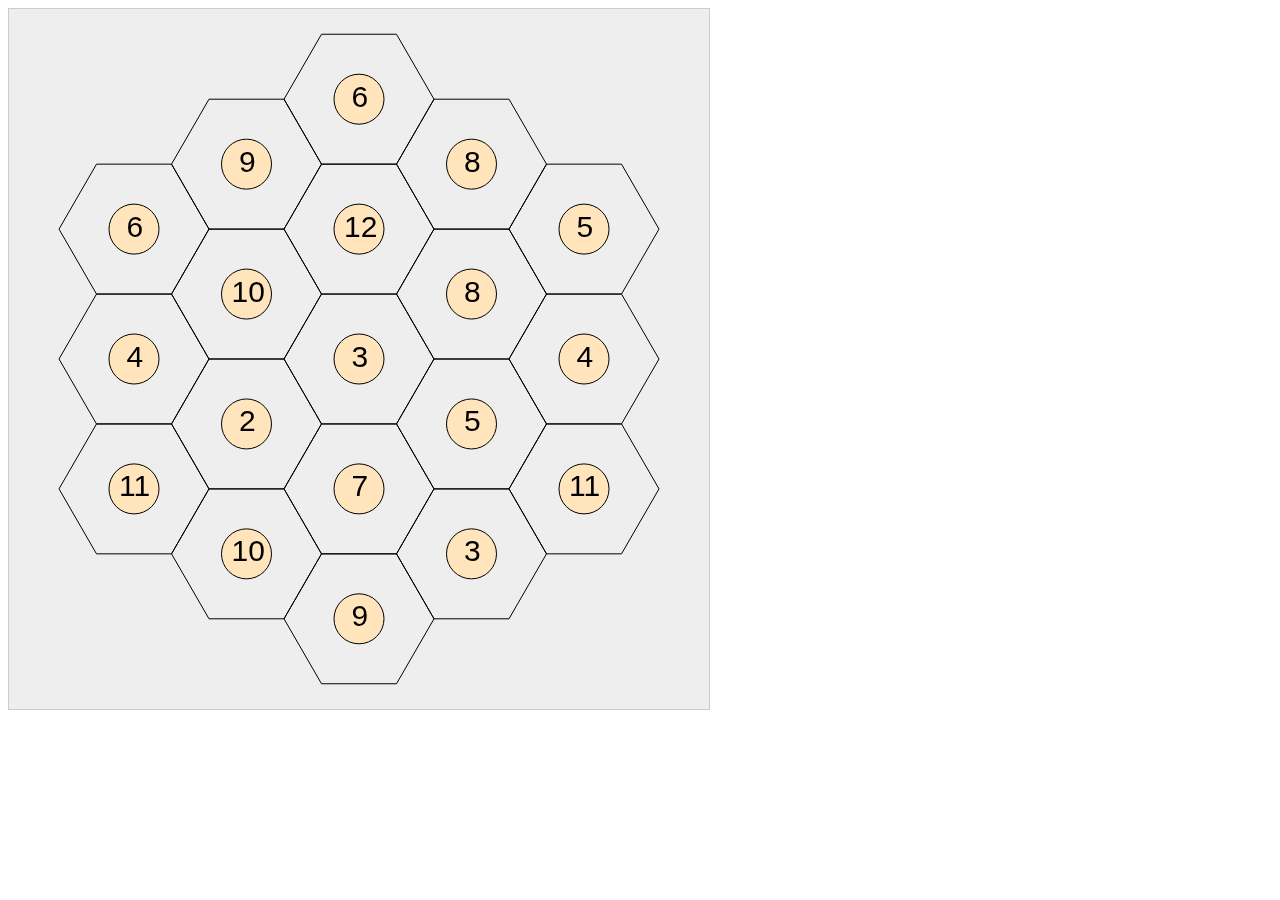
==== docroot/catan/index.html @ 5ac68786 "Update catan" ====
<html>
<body>

<meta http-equiv='cache-control' content='no-cache'>
<meta http-equiv='expires' content='0'>
<meta http-equiv='pragma' content='no-cache'>

<style>
.my_canvas {
    background: #eee; 
    width: 700px; 
    height: 700px; 
    border: 1px #ccc solid;
}
</style>


<canvas id="board" class="my_canvas" width='700px' height='700px'></canvas> 

<div hidden>
    <img src="forest.jpg" id = "forest" alt="NO IMG" height="42" width="42">
    <img src="wheat.jpg" id = "wheat" alt="NO IMG" height="42" width="42">
    <img src="pasture.jpg" id = "pasture" alt="NO IMG" height="42" width="42">
    <img src="ore.jpg" id = "ore" alt="NO IMG" height="42" width="42">
    <img src="brick.jpg" id = "brick" alt="NO IMG" height="42" width="42">
    <img src="desert.jpg" id = "desert" alt="NO IMG" height="42" width="42">
</div>

<script type="text/javascript">


var canvas, context;


// get a reference to the board, and the drawing context
canvas  = document.getElementById('board');
if ( canvas && canvas.getContext ) 
{
    context = canvas.getContext('2d');

} 
else 
{
    // unsupported browser?
    alert("Couldn't get a reference to the HTML 5 canvas."
      + "\nYour browser doesn't appear to support this page.");
}

function clearCanvas( context, canvas ) 
{
    context.clearRect( 0, 0, canvas.width, canvas.height );
}

/* Event stuff */
function addEvent( obj, type, fn ) {

  if ( obj.attachEvent ) {

    obj['e'+type+fn] = fn;

    obj[type+fn] = function(){obj['e'+type+fn]( window.event );}

    obj.attachEvent( 'on'+type, obj[type+fn] );

  } else

    obj.addEventListener( type, fn, false );

}


/* HexType class with solid color background*/
function HexType(resource, roll)
{
    this.resource = resource
    this.roll = roll
    if (this.resource == 'wood')
    {
        this.color = '#663300';
        this.texture = document.getElementById("forest");
    }
    else if (this.resource == 'wheat')
    {
        this.color = '#FFFF00';
        this.texture = document.getElementById("wheat");
    }
    else if (this.resource == 'pasture')
    {
        this.color = '#00FF00';
        this.texture = document.getElementById("pasture");
    }    
    else if (this.resource == 'ore')
    { 
        this.color = '#666666';
        this.texture = document.getElementById("ore");
    }
    else if (this.resource == 'brick')
    { 
        this.color = '#FF0000';
        this.texture = document.getElementById("brick");
    }
    else if (this.resource == 'desert')
    { 
        this.color = '#967117';
        this.texture = document.getElementById("desert");
    }
}


/* Hex class */
function Hex(x, y, r, t)
{
    /* Store inputs */
    this.x = x;
    this.y = y;
    this.r = r;
    this.t = t;
    this.s = false;

    /* Calculate and store vertices */
    a = (Math.sqrt(3)/2)*r;
    b = r/2;
    v = [];
    v.push([x+r, y]);
    v.push([x+b, y-a]);
    v.push([x-b, y-a]);
    v.push([x-r, y]);
    v.push([x-b, y+a]);
    v.push([x+b, y+a]);
    v.push([x+r, y]);
    this.v = v

    /* Get roads */
    this.roads = [];
    for (var i = 0; i < v.length-1; i++)
        this.roads.push([v[i][0], v[i][1], v[i+1][0], v[i+1][1]]);
}


function clippedBackgroundImage( context, img, w, h )
{
    context.save(); // Save the context before clipping
    context.clip(); // Clip to whatever path is on the context

    var imgHeight = w / img.width * img.height;
    if (imgHeight < h){
    context.fillStyle = '#000';
    context.fill();
    }
    context.drawImage(img,-w,-h,2*w,2*imgHeight);

    context.restore(); // Get rid of the clipping region
}


Hex.prototype.draw = function()
{
    context.save(); // Save the context before we muck up its properties
    context.translate(this.x,this.y);

    context.beginPath();
    context.moveTo(this.v[0][0] - this.x, this.v[0][1] - this.y);
    for (var i = 1; i < this.v.length; i++)
    {
        x = this.v[i][0] - this.x;
        y = this.v[i][1] - this.y;
        context.lineTo(x,y);
    }
    context.closePath();

    clippedBackgroundImage( context, this.t.texture, this.r, this.r );
    context.strokeStyle = '#000000';
    context.stroke();  // Now draw our path
    context.restore(); // Put the canvas back how it was before we started

    /* Draw roll circles */
    context.beginPath();
    context.arc(this.x, this.y, this.r/3, 0, 2*Math.PI);
    context.fillStyle = '#FFE4BC';
    context.fill();
    context.strokeStyle = '#000000';
    context.stroke();

    /* Draw roll numbers */
    context.font = "30px Arial";
    if (this.t.roll < 10)
        xoff = r/10;
    else
        xoff = r/5
    context.fillStyle = '#000000';
    context.fillText(this.t.roll.toString(), this.x-xoff, this.y+r/10);
}

Hex.prototype.collision = function(x, y)
{
    dx = this.x - x;
    dy = this.y - y;
    dist = Math.sqrt((dx*dx) + (dy*dy));
    if (dist > (Math.sqrt(3)/2)*this.r)
        return false;
    else
        return true;
}

Hex.prototype.select = function()
{
    this.s = true;
    /* Draw roll circles */
    context.beginPath();
    context.arc(this.x, this.y, (Math.sqrt(3)/2)*this.r, 0, 2*Math.PI);
    context.strokeStyle = '#FFFF00';
    context.stroke();
}

Hex.prototype.deselect = function()
{
    if (this.s == true)
    {
        this.s = false;
        this.draw();
    }
}

function shuffle(array) {
  var currentIndex = array.length, temporaryValue, randomIndex;

  // While there remain elements to shuffle...
  while (0 !== currentIndex) {

    // Pick a remaining element...
    randomIndex = Math.floor(Math.random() * currentIndex);
    currentIndex -= 1;

    // And swap it with the current element.
    temporaryValue = array[currentIndex];
    array[currentIndex] = array[randomIndex];
    array[randomIndex] = temporaryValue;
  }

  return array;
}

function arrays_equal(a, b) 
{
    if (a === b) return true;
    if (a == null || b == null) return false;
    if (a.length != b.length) return false;

    // If you don't care about the order of the elements inside
    // the array, you should sort both arrays here.

    c1 = true;
    for (var i = 0; i < a.length; ++i) 
        if (a[i] !== b[i]) c1 = false;
    c2 = true;
    var c = [b[2],b[3],b[0],b[1]];
    for (var i = 0; i < a.length; ++i) 
        if (a[i] !== c[i]) c2 = false;
    return c1 || c2;
}

Array.prototype.unique = function() 
{
    var a = this.concat();
    for (var i = 0; i < a.length; ++i) 
        for (var j = i+1; j < a.length; ++j) 
            if (arrays_equal(a[i], a[j]))
                a.splice(j--, 1);

    return a;
};

/* Global variable game hexes */
hexes = [];

function setup()
{
    x0 = 350;
    y0 = 350;
    r = 75;

    a = r*0.5;
    b = r*Math.sqrt(3)/2;

    num_hexes = 19;

    resources = ['wood', 'wood', 'wood', 'wood',
                'wheat', 'wheat', 'wheat', 'wheat',
                'pasture', 'pasture', 'pasture', 'pasture',
                'ore', 'ore', 'ore',
                'brick', 'brick', 'brick',
                'desert'];

    rolls = [2, 3, 3, 4, 4, 5, 5, 6, 6, 8, 8, 9, 9, 10, 10, 11, 11, 12];

    origins = [ 
                [0, 0],
                [0, 2*b], [1.5*r, b], [1.5*r, -b],        //First circle
                [0, -2*b], [-1.5*r, -b], [-1.5*r, b],     //First circle
                [0, 4*b], [3*r, 2*b], [3*r, -2*b],        //Second circle p1
                [0, -4*b], [-3*r, -2*b], [-3*r, 2*b],     //Second circle p1
                [3*r, 0], [1.5*r, 3*b], [1.5*r, -3*b],    //Second circle p2
                [-3*r, 0], [-1.5*r, -3*b], [-1.5*r, 3*b]  //Second circle p2
              ]

    /* Shuffle indeces */
    resource_indices = [];
    roll_indices = [];
    for (var i = 0; i < num_hexes; i++)
    {
        resource_indices.push(i);
        if (i == num_hexes-1) break; 
        roll_indices.push(i);
    }
    shuffle(resource_indices);
    shuffle(roll_indices);

    roll_idx = 0;
    for (var i = 0; i < num_hexes; i++)
    {
        /* Get random indices */
        idx1 = resource_indices[i];
        idx2 = roll_indices[roll_idx];

        /* Create all needed hexes */
        if (resources[idx1] == 'desert')
            hexes.push(new Hex(x0+origins[i][0], y0+origins[i][1], r, 
                new HexType('desert', 7)));
        else    
        {
            hexes.push(new Hex(x0+origins[i][0], y0+origins[i][1], r, 
                new HexType(resources[idx1], rolls[idx2])));
            roll_idx += 1;
        }
    } 

    /* Get all vertices (for settlements/cities) */
    roads = [];
    for (var i = 0; i < hexes.length; i++)
        roads = roads.concat(hexes[i].roads); 
    console.log(roads.length);
    roads = roads.unique();
    console.log(roads.length);

    /* Get all vertices (for settlements/cities) */
    vertices = [];
    for (var i = 0; i < hexes.length; i++)
    {
    
    }

    /* Get all midpoints (for roads) */
    midpoints = [];
    for (var i = 0; i < hexes.length; i++)
    {

    }

    /* Draw all hexes */
    for (var i = 0; i < hexes.length; i++)
        hexes[i].draw();
}

addEvent(canvas, 'mousemove', function(e) 
{
    var posx = 0;
    var posy = 0;
    if (!e) var e = window.event;
    if (e.pageX || e.pageY)     {
        posx = e.pageX;
        posy = e.pageY;
    }
    else if (e.clientX || e.clientY)    {
        posx = e.clientX + document.body.scrollLeft
            + document.documentElement.scrollLeft;
        posy = e.clientY + document.body.scrollTop
            + document.documentElement.scrollTop;
    }
    console.log([posx, posy]);

    /* Check posx and posy against hexes using concentric circles */
    for (var i = 0; i < hexes.length; i++)
    {
        if (hexes[i].collision(posx, posy))
            hexes[i].select();
        else
            hexes[i].deselect();
    }
    console.log("mouse on canvas!");

});

setup();

</script> 

</body>
</html>
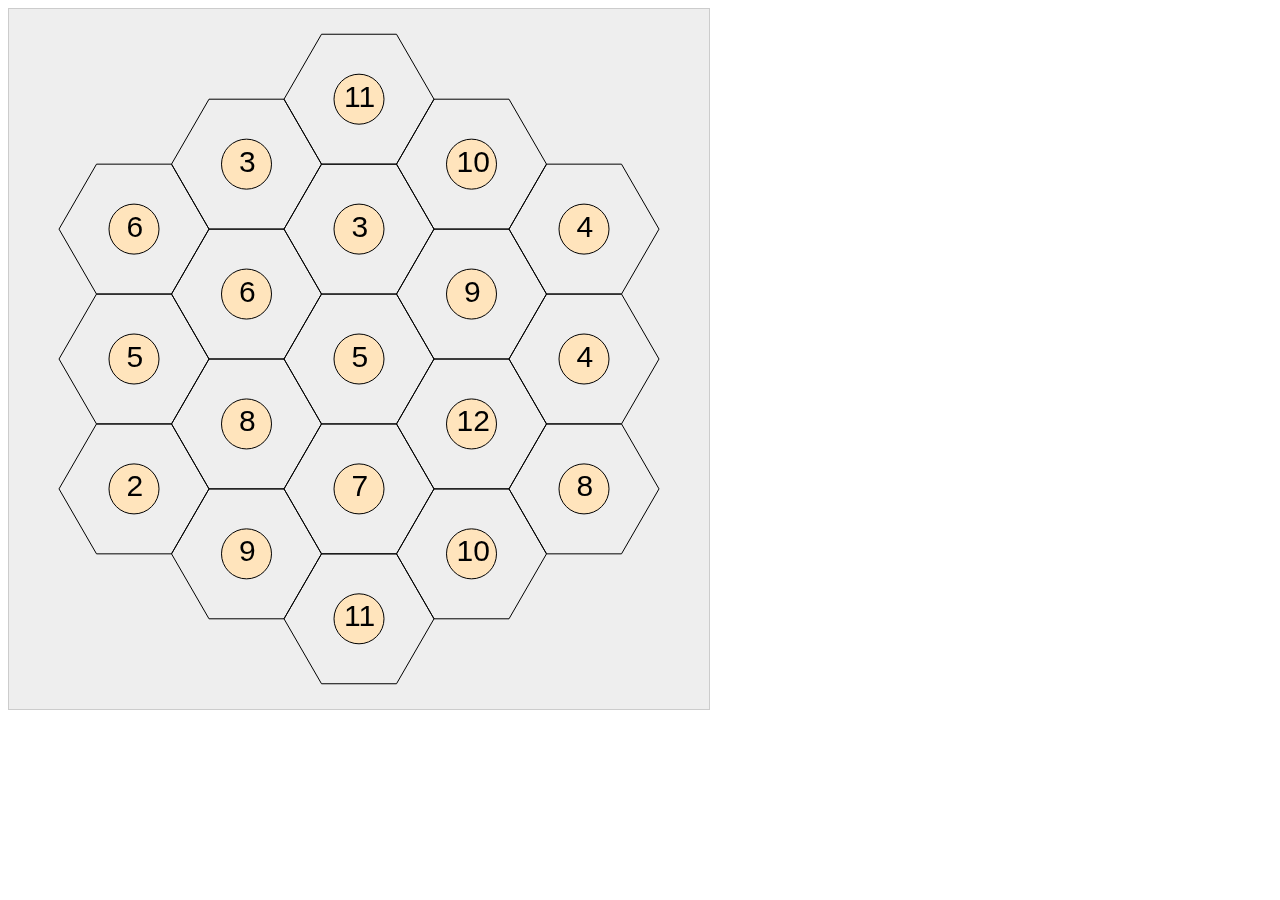
==== commit 49be6ab3: "Update catan" ====
--- a/docroot/catan/index.html
+++ b/docroot/catan/index.html
@@ -155,6 +155,7 @@
 
 Hex.prototype.draw = function()
 {
+    /* Draw textures on hexes */
     context.save(); // Save the context before we muck up its properties
     context.translate(this.x,this.y);
 
@@ -221,6 +222,42 @@
     }
 }
 
+function Road(v)
+{
+    this.v1 = [v[0], v[1]];
+    this.v2 = [v[2], v[3]];
+    this.built = false;
+    this.owner = "none";
+    this.a = [];
+}
+
+function feq(a, b) 
+{
+    if (Math.abs(a-b) < 1e-5)
+        return true;
+    else
+        return false;
+}
+
+Road.prototype.adjacent = function(road)
+{
+    if (
+        (feq(this.v1[0], road.v1[0]) && feq(this.v1[1], road.v1[1])) ||
+        (feq(this.v1[0], road.v2[0]) && feq(this.v1[1], road.v2[1])) ||
+        (feq(this.v2[0], road.v1[0]) && feq(this.v2[1], road.v1[1])) ||
+        (feq(this.v2[0], road.v2[0]) && feq(this.v2[1], road.v2[1]))
+    )
+        return true;
+    else
+        return false;
+}
+
+Road.prototype.add_adjacent = function(idx)
+{
+    this.a.push(idx);
+}
+
+
 function shuffle(array) {
   var currentIndex = array.length, temporaryValue, randomIndex;
 
@@ -251,11 +288,11 @@
 
     c1 = true;
     for (var i = 0; i < a.length; ++i) 
-        if (a[i] !== b[i]) c1 = false;
+        if (!feq(a[i], b[i])) c1 = false;
     c2 = true;
     var c = [b[2],b[3],b[0],b[1]];
     for (var i = 0; i < a.length; ++i) 
-        if (a[i] !== c[i]) c2 = false;
+        if (!feq(a[i], c[i])) c2 = false;
     return c1 || c2;
 }
 
@@ -334,13 +371,24 @@
         }
     } 
 
-    /* Get all vertices (for settlements/cities) */
-    roads = [];
+    /* Get all road vertices */
+    road_verts = [];
     for (var i = 0; i < hexes.length; i++)
-        roads = roads.concat(hexes[i].roads); 
-    console.log(roads.length);
-    roads = roads.unique();
-    console.log(roads.length);
+        road_verts = road_verts.concat(hexes[i].roads); 
+    //console.log(road_verts.length);
+    road_verts = road_verts.unique();
+    //console.log(road_verts.length);
+
+    /* Create road objects */
+    roads = []
+    for (var i = 0; i < road_verts.length; i++)
+        roads.push(new Road(road_verts[i]));
+
+    /* Determine road adjacency */
+    for (var i = 0; i < roads.length; i++)
+        for (var j = 0; j < roads.length; j++)
+            if (roads[i].adjacent(roads[j]) && i !== j)
+                roads[i].add_adjacent(j);
 
     /* Get all vertices (for settlements/cities) */
     vertices = [];
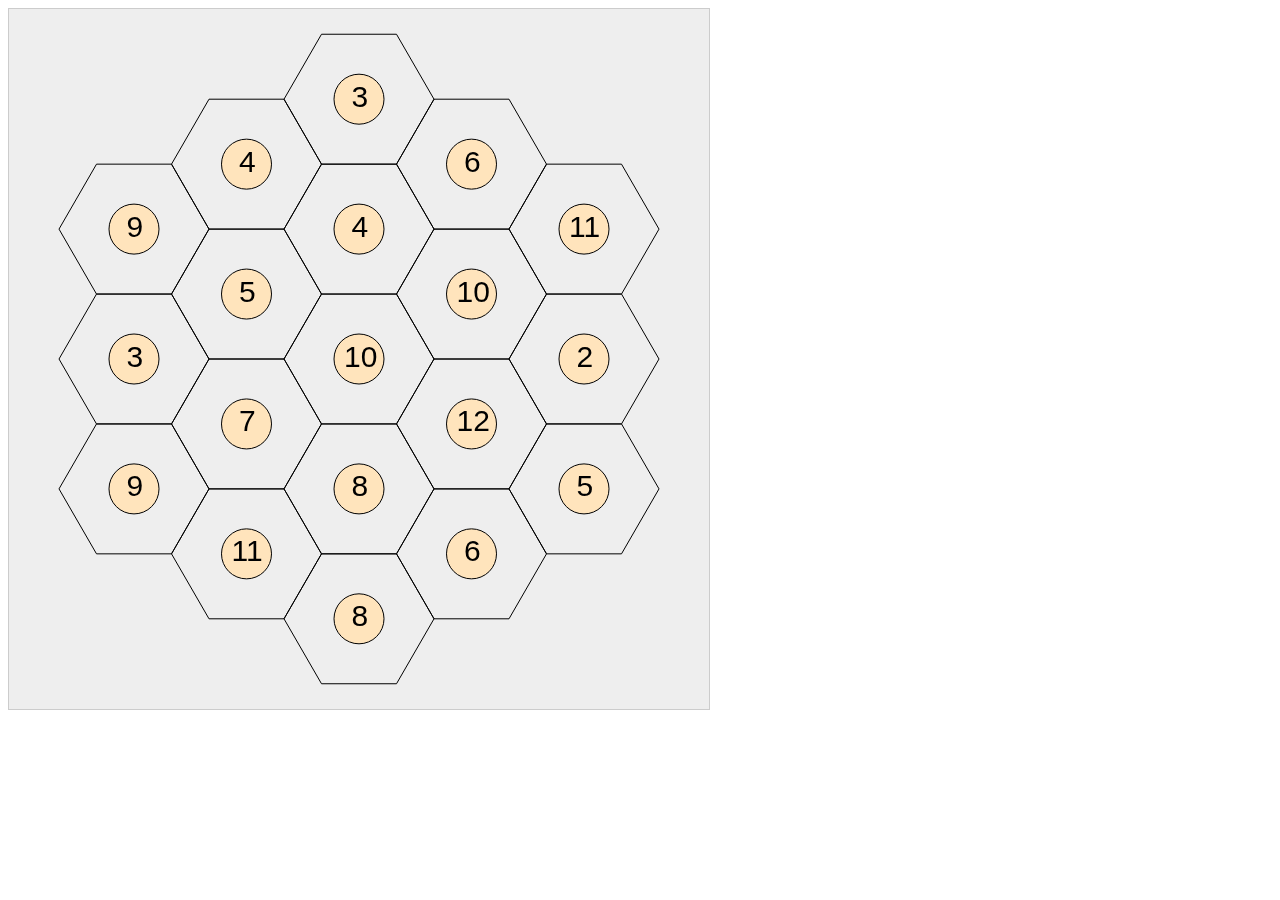
==== commit f54336a4: "Add towns to catan" ====
--- a/docroot/catan/index.html
+++ b/docroot/catan/index.html
@@ -28,6 +28,13 @@
 
 <script type="text/javascript">
 
+function feq(a, b) 
+{
+    if (Math.abs(a-b) < 1e-5)
+        return true;
+    else
+        return false;
+}
 
 var canvas, context;
 
@@ -134,6 +141,11 @@
     this.roads = [];
     for (var i = 0; i < v.length-1; i++)
         this.roads.push([v[i][0], v[i][1], v[i+1][0], v[i+1][1]]);
+
+    /* Get vertices */
+    this.verts = [];
+    for (var i = 0; i < v.length-1; i++)
+        this.verts.push(v[i])
 }
 
 
@@ -229,14 +241,6 @@
     this.built = false;
     this.owner = "none";
     this.a = [];
-}
-
-function feq(a, b) 
-{
-    if (Math.abs(a-b) < 1e-5)
-        return true;
-    else
-        return false;
 }
 
 Road.prototype.adjacent = function(road)
@@ -257,6 +261,29 @@
     this.a.push(idx);
 }
 
+function Town(v)
+{
+    this.v = v;
+    this.built = false;
+    this.owner = "none";
+    this.adj_roads = [];
+}
+
+Town.prototype.adj_road = function(road)
+{
+    if (
+        (feq(this.v[0], road.v1[0]) && feq(this.v[1], road.v1[1])) ||
+        (feq(this.v[0], road.v2[0]) && feq(this.v[1], road.v2[1]))
+    )
+        return true;
+    else
+        return false;
+}
+
+Town.prototype.add_adj_road = function(idx)
+{
+    this.adj_roads.push(idx);
+}
 
 function shuffle(array) {
   var currentIndex = array.length, temporaryValue, randomIndex;
@@ -277,7 +304,7 @@
   return array;
 }
 
-function arrays_equal(a, b) 
+function roads_equal(a, b) 
 {
     if (a === b) return true;
     if (a == null || b == null) return false;
@@ -296,12 +323,37 @@
     return c1 || c2;
 }
 
-Array.prototype.unique = function() 
+Array.prototype.unique_roads = function() 
 {
     var a = this.concat();
     for (var i = 0; i < a.length; ++i) 
         for (var j = i+1; j < a.length; ++j) 
-            if (arrays_equal(a[i], a[j]))
+            if (roads_equal(a[i], a[j]))
+                a.splice(j--, 1);
+
+    return a;
+};
+
+function verts_equal(a, b) 
+{
+    if (a === b) return true;
+    if (a == null || b == null) return false;
+    if (a.length != b.length) return false;
+
+    // If you don't care about the order of the elements inside
+    // the array, you should sort both arrays here.
+
+    for (var i = 0; i < a.length; ++i) 
+        if (!feq(a[i], b[i])) return false;
+    return true;
+}
+
+Array.prototype.unique_verts = function() 
+{
+    var a = this.concat();
+    for (var i = 0; i < a.length; ++i) 
+        for (var j = i+1; j < a.length; ++j) 
+            if (verts_equal(a[i], a[j]))
                 a.splice(j--, 1);
 
     return a;
@@ -376,7 +428,7 @@
     for (var i = 0; i < hexes.length; i++)
         road_verts = road_verts.concat(hexes[i].roads); 
     //console.log(road_verts.length);
-    road_verts = road_verts.unique();
+    road_verts = road_verts.unique_roads();
     //console.log(road_verts.length);
 
     /* Create road objects */
@@ -391,18 +443,34 @@
                 roads[i].add_adjacent(j);
 
     /* Get all vertices (for settlements/cities) */
-    vertices = [];
+    town_verts = [];
     for (var i = 0; i < hexes.length; i++)
-    {
-    
-    }
-
-    /* Get all midpoints (for roads) */
-    midpoints = [];
-    for (var i = 0; i < hexes.length; i++)
-    {
-
-    }
+        town_verts = town_verts.concat(hexes[i].verts);  
+    console.log(town_verts.length);
+    town_verts = town_verts.unique_verts();
+    console.log(town_verts.length);
+
+    /* Create town objects */
+    towns = []
+    for (var i = 0; i < town_verts.length; i++)
+        towns.push(new Town(town_verts[i]));
+
+    /* Determine town->road adjacency */
+    for (var i = 0; i < towns.length; i++)
+        for (var j = 0; j < roads.length; j++)
+            if (towns[i].adj_road(roads[j]) && i !== j)
+                towns[i].add_adj_road(j);
+
+    /*
+    t = [0,0,0,0,0,0,0,0];
+    for (var i = 0; i < towns.length; i++)
+    {
+        idx = towns[i].adj_roads.length;
+        t[idx] += 1;
+    }
+    console.log(t);
+    */    
+
 
     /* Draw all hexes */
     for (var i = 0; i < hexes.length; i++)
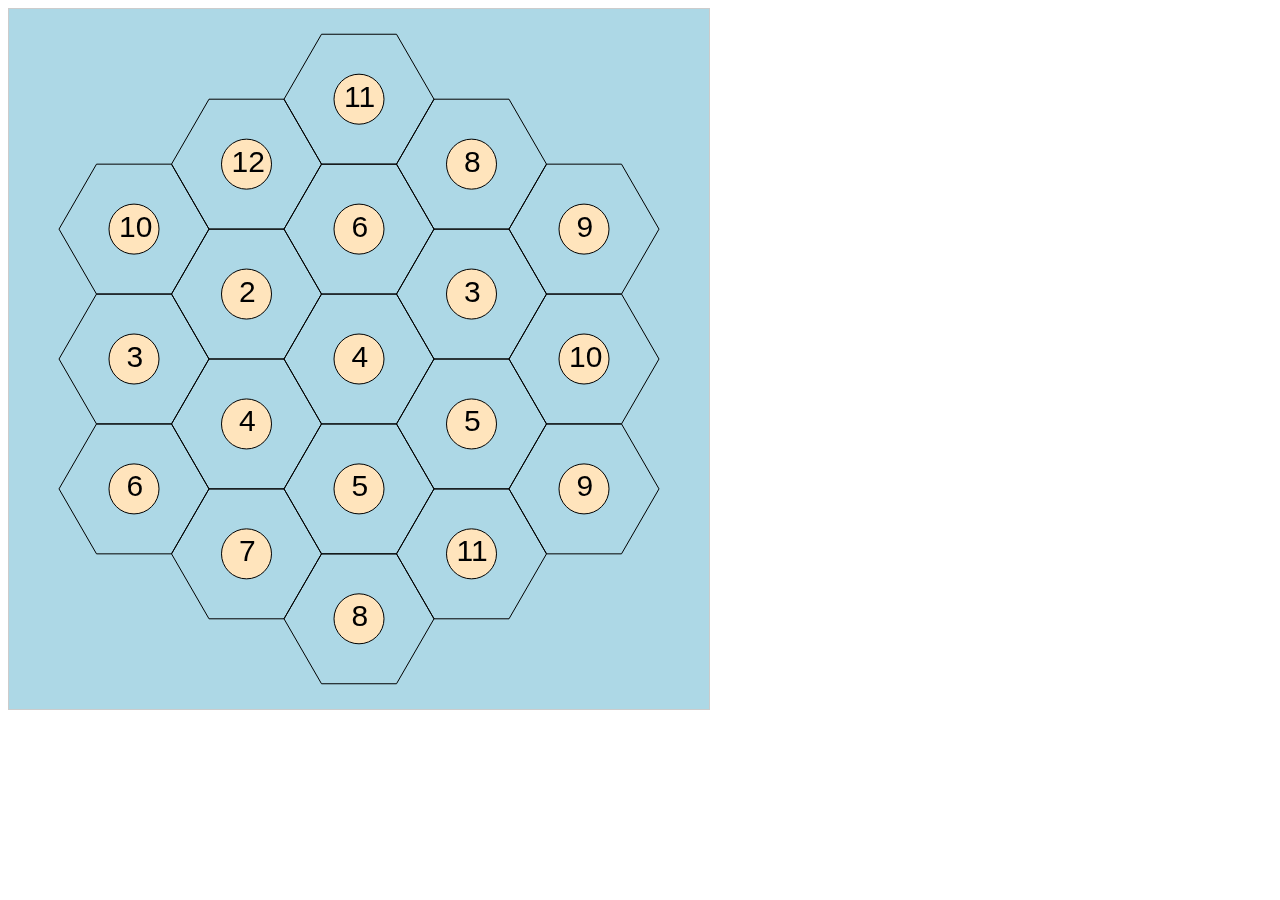
==== commit b8223619: "Debug town->road adjacency" ====
--- a/docroot/catan/index.html
+++ b/docroot/catan/index.html
@@ -123,6 +123,7 @@
     this.r = r;
     this.t = t;
     this.s = false;
+    this.robber = false;
 
     /* Calculate and store vertices */
     a = (Math.sqrt(3)/2)*r;
@@ -197,9 +198,29 @@
     /* Draw roll numbers */
     context.font = "30px Arial";
     if (this.t.roll < 10)
-        xoff = r/10;
+        xoff = this.r/10;
     else
-        xoff = r/5
+        xoff = this.r/5
+    context.fillStyle = '#000000';
+    context.fillText(this.t.roll.toString(), this.x-xoff, this.y+r/10);
+}
+
+Hex.prototype.draw_roll = function()
+{
+    /* Draw roll circles */
+    context.beginPath();
+    context.arc(this.x, this.y, this.r/3, 0, 2*Math.PI);
+    context.fillStyle = '#FFE4BC';
+    context.fill();
+    context.strokeStyle = '#000000';
+    context.stroke();
+
+    /* Draw roll numbers */
+    context.font = "30px Arial";
+    if (this.t.roll < 10)
+        xoff = this.r/10;
+    else
+        xoff = this.r/5
     context.fillStyle = '#000000';
     context.fillText(this.t.roll.toString(), this.x-xoff, this.y+r/10);
 }
@@ -217,7 +238,7 @@
 
 Hex.prototype.select = function()
 {
-    this.s = true;
+    //this.s = true;
     /* Draw roll circles */
     context.beginPath();
     context.arc(this.x, this.y, (Math.sqrt(3)/2)*this.r, 0, 2*Math.PI);
@@ -227,17 +248,42 @@
 
 Hex.prototype.deselect = function()
 {
+    /*
     if (this.s == true)
     {
         this.s = false;
         this.draw();
     }
-}
-
-function Road(v)
+    */
+    state_image = new Image();
+    state_image.src = default_state;
+    state_image.onload = function() { context.drawImage(state_image, 0, 0); }
+}
+
+Hex.prototype.click = function()
+{
+    /* Draw the robber */
+    context.beginPath();
+    context.arc(this.x, this.y, this.r/3, 0, 2*Math.PI);
+    context.fillStyle = '#000000';
+    context.fill();
+
+    /* Redraw roll over old robber */
+    hexes[robber_hex].draw_roll();
+    hexes[robber_hex].robber = false;
+    this.robber = true;
+
+    /* Save the default canvas appearance */
+    default_state = canvas.toDataURL();
+}
+
+function Road(v, r)
 {
     this.v1 = [v[0], v[1]];
     this.v2 = [v[2], v[3]];
+    this.x = (v[0]+v[2])/2;
+    this.y = (v[1]+v[3])/2;
+    this.r = r;
     this.built = false;
     this.owner = "none";
     this.a = [];
@@ -261,9 +307,41 @@
     this.a.push(idx);
 }
 
-function Town(v)
+Road.prototype.collision = function(x, y)
+{
+    dx = this.x - x;
+    dy = this.y - y;
+    dist = Math.sqrt((dx*dx) + (dy*dy));
+    if (dist > this.r/3)
+        return false;
+    else
+        return true;
+}
+
+Road.prototype.select = function()
+{
+    context.beginPath();
+    context.arc(this.x, this.y, this.r/3, 0, 2*Math.PI);
+    context.strokeStyle = '#FF0000';
+    context.stroke();
+}
+
+Road.prototype.deselect = function()
+{
+
+}
+
+Road.prototype.click = function()
+{
+
+}
+
+function Town(v, r)
 {
     this.v = v;
+    this.x = v[0];
+    this.y = v[1];
+    this.r = r;
     this.built = false;
     this.owner = "none";
     this.adj_roads = [];
@@ -283,6 +361,58 @@
 Town.prototype.add_adj_road = function(idx)
 {
     this.adj_roads.push(idx);
+}
+
+Town.prototype.collision = function(x, y)
+{
+    dx = this.x - x;
+    dy = this.y - y;
+    dist = Math.sqrt((dx*dx) + (dy*dy));
+    if (dist > this.r/4)
+        return false;
+    else
+        return true;
+}
+
+Town.prototype.select = function()
+{
+    context.beginPath();
+    context.arc(this.x, this.y, this.r/4, 0, 2*Math.PI);
+    context.strokeStyle = '#0000FF';
+    context.stroke();
+}
+
+Town.prototype.click = function()
+{
+    console.log("Town clicked!");
+    console.log(this.adj_roads.length);
+    if (this.adj_roads.length == 2)
+    {
+    }
+    else if (this.adj_roads.length == 3)
+    {
+        /* Get vertices adjacent to town */
+        verts = [];
+        for (var i = 0; i < this.adj_roads.length; i++)
+            verts.push([roads[this.adj_roads[i]].x, roads[this.adj_roads[i]].y]);
+
+        console.log(verts);
+
+        /* Draw triangle for town */
+        context.beginPath();
+        context.moveTo(verts[0][0], verts[0][1]);
+        for (var i = 1; i < verts.length; i++)
+        {
+            context.lineTo(verts[i][0], verts[i][1]);
+        }
+        context.lineTo(verts[0][0], verts[0][1]);
+        context.closePath();
+        context.fillStyle = '#0000FF';
+        context.fill();  // Now draw our path
+    }
+
+    /* Save the default canvas appearance */
+    default_state = canvas.toDataURL();
 }
 
 function shuffle(array) {
@@ -359,8 +489,10 @@
     return a;
 };
 
-/* Global variable game hexes */
-hexes = [];
+/* Global variables */
+hexes = [], roads = [], towns = [];
+default_state = 0;
+robber_hex = 0;
 
 function setup()
 {
@@ -427,14 +559,11 @@
     road_verts = [];
     for (var i = 0; i < hexes.length; i++)
         road_verts = road_verts.concat(hexes[i].roads); 
-    //console.log(road_verts.length);
     road_verts = road_verts.unique_roads();
-    //console.log(road_verts.length);
 
     /* Create road objects */
-    roads = []
     for (var i = 0; i < road_verts.length; i++)
-        roads.push(new Road(road_verts[i]));
+        roads.push(new Road(road_verts[i], r));
 
     /* Determine road adjacency */
     for (var i = 0; i < roads.length; i++)
@@ -446,14 +575,11 @@
     town_verts = [];
     for (var i = 0; i < hexes.length; i++)
         town_verts = town_verts.concat(hexes[i].verts);  
-    console.log(town_verts.length);
     town_verts = town_verts.unique_verts();
-    console.log(town_verts.length);
 
     /* Create town objects */
-    towns = []
     for (var i = 0; i < town_verts.length; i++)
-        towns.push(new Town(town_verts[i]));
+        towns.push(new Town(town_verts[i], r));
 
     /* Determine town->road adjacency */
     for (var i = 0; i < towns.length; i++)
@@ -461,7 +587,6 @@
             if (towns[i].adj_road(roads[j]) && i !== j)
                 towns[i].add_adj_road(j);
 
-    /*
     t = [0,0,0,0,0,0,0,0];
     for (var i = 0; i < towns.length; i++)
     {
@@ -469,12 +594,18 @@
         t[idx] += 1;
     }
     console.log(t);
-    */    
-
+
+    /* Draw water for background */
+    context.fillStyle = '#ADD8E6';
+    context.rect(0, 0, 700, 700);
+    context.fill();
 
     /* Draw all hexes */
     for (var i = 0; i < hexes.length; i++)
         hexes[i].draw();
+
+    /* Save the default canvas appearance */
+    default_state = canvas.toDataURL();
 }
 
 addEvent(canvas, 'mousemove', function(e) 
@@ -492,18 +623,80 @@
         posy = e.clientY + document.body.scrollTop
             + document.documentElement.scrollTop;
     }
-    console.log([posx, posy]);
 
     /* Check posx and posy against hexes using concentric circles */
+    state_image = new Image();
+    state_image.src = default_state;
+    context.drawImage(state_image, 0, 0);
     for (var i = 0; i < hexes.length; i++)
     {
         if (hexes[i].collision(posx, posy))
             hexes[i].select();
-        else
-            hexes[i].deselect();
-    }
-    console.log("mouse on canvas!");
-
+        //else
+        //    hexes[i].deselect();
+    }
+
+    /* Check posx and posy against roads using concentric circles */
+    for (var i = 0; i < roads.length; i++)
+    {
+        if (roads[i].collision(posx, posy))
+            roads[i].select();
+        //else
+        //    roads[i].deselect();
+    }
+
+    /* Check posx and posy against towns using concentric circles */
+    for (var i = 0; i < towns.length; i++)
+    {
+        if (towns[i].collision(posx, posy))
+            towns[i].select();
+        //else
+        //    towns[i].deselect();
+    }
+});
+
+addEvent(canvas, 'click', function(e) 
+{
+    var posx = 0;
+    var posy = 0;
+    if (!e) var e = window.event;
+    if (e.pageX || e.pageY)     {
+        posx = e.pageX;
+        posy = e.pageY;
+    }
+    else if (e.clientX || e.clientY)    {
+        posx = e.clientX + document.body.scrollLeft
+            + document.documentElement.scrollLeft;
+        posy = e.clientY + document.body.scrollTop
+            + document.documentElement.scrollTop;
+    }
+
+    /* Check posx and posy against hexes using concentric circles */
+    state_image = new Image();
+    state_image.src = default_state;
+    context.drawImage(state_image, 0, 0);
+    for (var i = 0; i < hexes.length; i++)
+    {
+        if (hexes[i].collision(posx, posy) && robber_hex !== i)
+        {
+            hexes[i].click();
+            robber_hex = i;
+        }
+    }
+
+    /* Check posx and posy against roads using concentric circles */
+    for (var i = 0; i < roads.length; i++)
+    {
+        if (roads[i].collision(posx, posy))
+            roads[i].click();
+    }
+
+    /* Check posx and posy against towns using concentric circles */
+    for (var i = 0; i < towns.length; i++)
+    {
+        if (towns[i].collision(posx, posy))
+            towns[i].click();
+    }
 });
 
 setup();
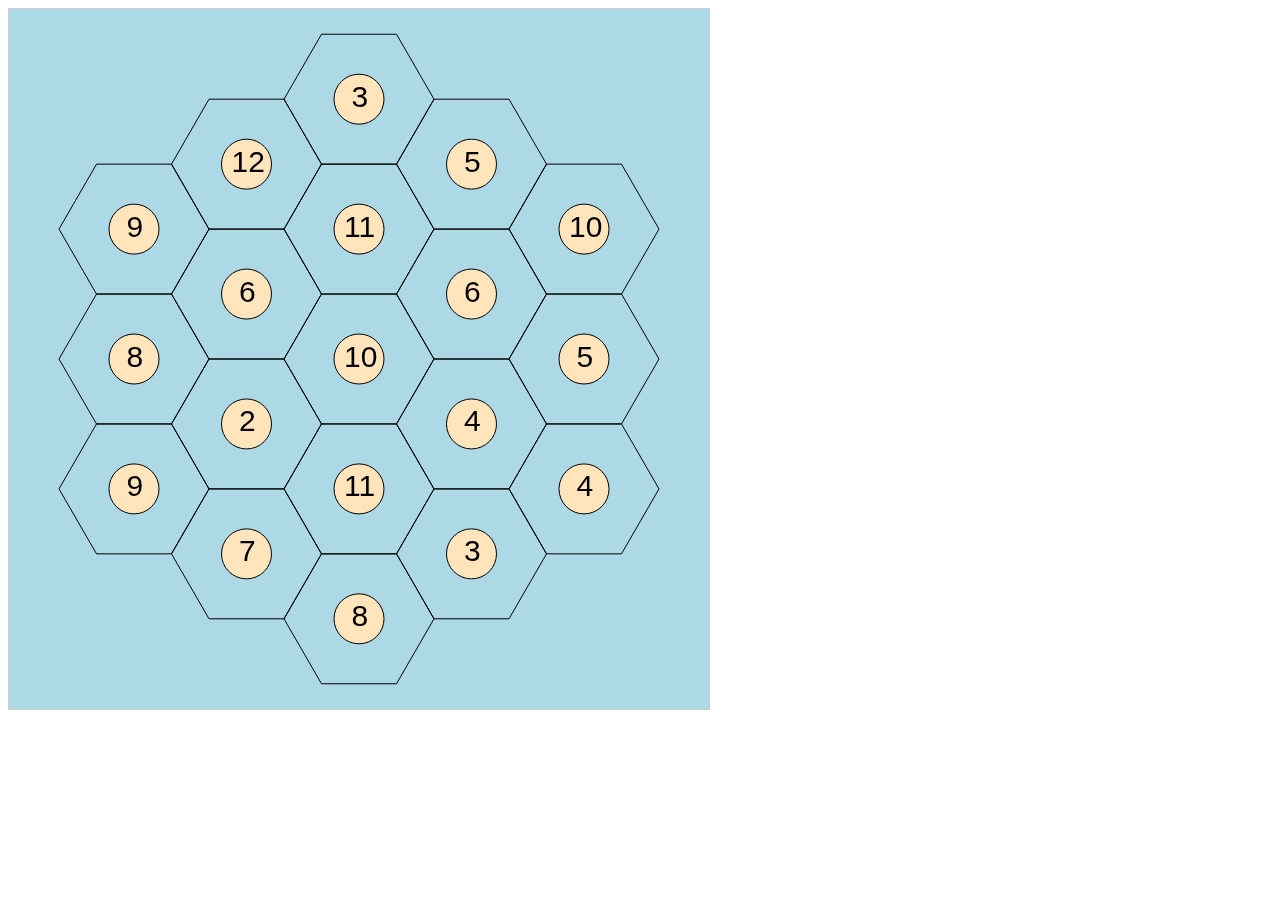
==== commit 9e75c415: "Finish basic structure for board mechanics" ====
--- a/docroot/catan/index.html
+++ b/docroot/catan/index.html
@@ -333,7 +333,29 @@
 
 Road.prototype.click = function()
 {
-
+    /* Draw road */
+    context.beginPath();
+    context.moveTo(this.v1[0], this.v1[1]);
+    context.lineTo(this.v2[0], this.v2[1]);
+    context.closePath();
+    context.strokeStyle = '#000000';
+    context.lineWidth = 5;
+    context.stroke();  // Now draw our path
+
+    /* Draw road */
+    context.beginPath();
+    context.moveTo(this.v1[0], this.v1[1]);
+    context.lineTo(this.v2[0], this.v2[1]);
+    context.closePath();
+    context.strokeStyle = '#0000FF';
+    context.lineWidth = 4;
+    context.stroke();  // Now draw our path
+    context.lineWidth = 1;
+
+    /* Redraw towns/cities that touch road */
+
+    /* Save the default canvas appearance */
+    default_state = canvas.toDataURL();
 }
 
 function Town(v, r)
@@ -384,32 +406,40 @@
 
 Town.prototype.click = function()
 {
-    console.log("Town clicked!");
-    console.log(this.adj_roads.length);
+    /* Get vertices adjacent to town */
+    verts = [];
+    for (var i = 0; i < this.adj_roads.length; i++)
+    {
+        x = (roads[this.adj_roads[i]].x + this.x)/2;
+        y = (roads[this.adj_roads[i]].y + this.y)/2;
+        verts.push([x, y]);
+    }
+    
+    /* Draw settlement shape based on num available verts */
     if (this.adj_roads.length == 2)
-    {
-    }
-    else if (this.adj_roads.length == 3)
-    {
-        /* Get vertices adjacent to town */
-        verts = [];
-        for (var i = 0; i < this.adj_roads.length; i++)
-            verts.push([roads[this.adj_roads[i]].x, roads[this.adj_roads[i]].y]);
-
-        console.log(verts);
-
-        /* Draw triangle for town */
-        context.beginPath();
-        context.moveTo(verts[0][0], verts[0][1]);
-        for (var i = 1; i < verts.length; i++)
-        {
-            context.lineTo(verts[i][0], verts[i][1]);
-        }
-        context.lineTo(verts[0][0], verts[0][1]);
-        context.closePath();
-        context.fillStyle = '#0000FF';
-        context.fill();  // Now draw our path
-    }
+        verts.push([this.x, this.y])
+
+    /* Draw triangle for town */
+    context.beginPath();
+    context.moveTo(verts[0][0], verts[0][1]);
+    for (var i = 1; i < verts.length; i++)
+    {
+        context.lineTo(verts[i][0], verts[i][1]);
+    }
+    context.closePath();
+    context.fillStyle = '#0000FF';
+    context.fill();  // Now draw our path
+
+    /* Draw outline for town */
+    context.beginPath();
+    context.moveTo(verts[0][0], verts[0][1]);
+    for (var i = 1; i < verts.length; i++)
+    {
+        context.lineTo(verts[i][0], verts[i][1]);
+    }
+    context.closePath();
+    context.strokeStyle = '#000000';
+    context.stroke();  // Now draw our path
 
     /* Save the default canvas appearance */
     default_state = canvas.toDataURL();
@@ -584,7 +614,7 @@
     /* Determine town->road adjacency */
     for (var i = 0; i < towns.length; i++)
         for (var j = 0; j < roads.length; j++)
-            if (towns[i].adj_road(roads[j]) && i !== j)
+            if (towns[i].adj_road(roads[j]))
                 towns[i].add_adj_road(j);
 
     t = [0,0,0,0,0,0,0,0];
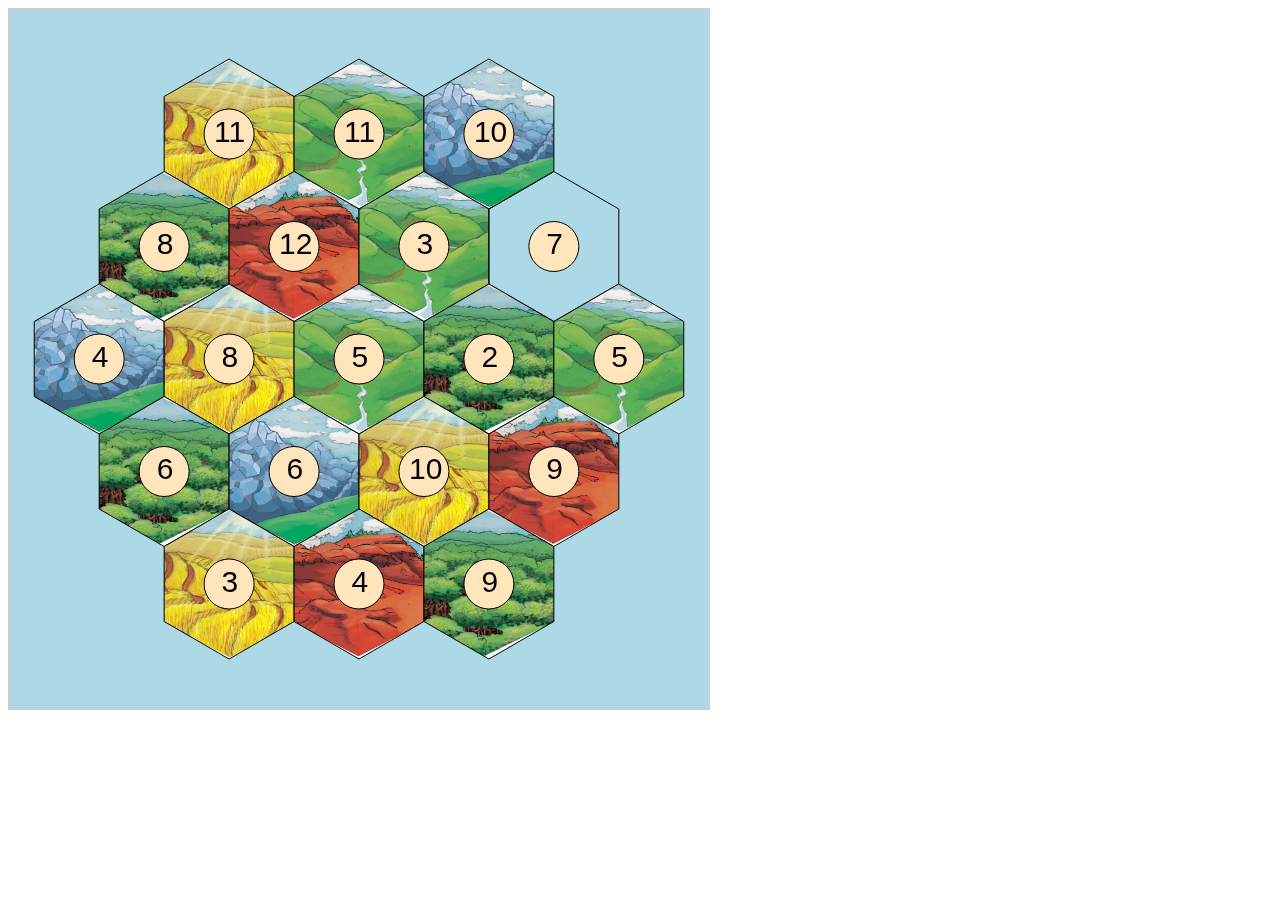
==== commit 0b9f87ae: "Add lucx.info support files" ====
--- a/docroot/catan/index.html
+++ b/docroot/catan/index.html
@@ -18,26 +18,21 @@
 <canvas id="board" class="my_canvas" width='700px' height='700px'></canvas> 
 
 <div hidden>
-    <img src="forest.jpg" id = "forest" alt="NO IMG" height="42" width="42">
-    <img src="wheat.jpg" id = "wheat" alt="NO IMG" height="42" width="42">
-    <img src="pasture.jpg" id = "pasture" alt="NO IMG" height="42" width="42">
-    <img src="ore.jpg" id = "ore" alt="NO IMG" height="42" width="42">
-    <img src="brick.jpg" id = "brick" alt="NO IMG" height="42" width="42">
-    <img src="desert.jpg" id = "desert" alt="NO IMG" height="42" width="42">
+    <img src="images/forest.jpg" id = "forest" alt="NO IMG" height="42" width="42">
+    <img src="images/wheat.jpg" id = "wheat" alt="NO IMG" height="42" width="42">
+    <img src="images/pasture.jpg" id = "pasture" alt="NO IMG" height="42" width="42">
+    <img src="images/ore.jpg" id = "ore" alt="NO IMG" height="42" width="42">
+    <img src="images/brick.jpg" id = "brick" alt="NO IMG" height="42" width="42">
+    <img src="images/desert.jpg" id = "desert" alt="NO IMG" height="42" width="42">
 </div>
 
+<script src = "utils.js"></script>
+<script src = "hextype.js"></script>
+<script src = "hex.js"></script>
+
 <script type="text/javascript">
 
-function feq(a, b) 
-{
-    if (Math.abs(a-b) < 1e-5)
-        return true;
-    else
-        return false;
-}
-
 var canvas, context;
-
 
 // get a reference to the board, and the drawing context
 canvas  = document.getElementById('board');
@@ -53,229 +48,6 @@
       + "\nYour browser doesn't appear to support this page.");
 }
 
-function clearCanvas( context, canvas ) 
-{
-    context.clearRect( 0, 0, canvas.width, canvas.height );
-}
-
-/* Event stuff */
-function addEvent( obj, type, fn ) {
-
-  if ( obj.attachEvent ) {
-
-    obj['e'+type+fn] = fn;
-
-    obj[type+fn] = function(){obj['e'+type+fn]( window.event );}
-
-    obj.attachEvent( 'on'+type, obj[type+fn] );
-
-  } else
-
-    obj.addEventListener( type, fn, false );
-
-}
-
-
-/* HexType class with solid color background*/
-function HexType(resource, roll)
-{
-    this.resource = resource
-    this.roll = roll
-    if (this.resource == 'wood')
-    {
-        this.color = '#663300';
-        this.texture = document.getElementById("forest");
-    }
-    else if (this.resource == 'wheat')
-    {
-        this.color = '#FFFF00';
-        this.texture = document.getElementById("wheat");
-    }
-    else if (this.resource == 'pasture')
-    {
-        this.color = '#00FF00';
-        this.texture = document.getElementById("pasture");
-    }    
-    else if (this.resource == 'ore')
-    { 
-        this.color = '#666666';
-        this.texture = document.getElementById("ore");
-    }
-    else if (this.resource == 'brick')
-    { 
-        this.color = '#FF0000';
-        this.texture = document.getElementById("brick");
-    }
-    else if (this.resource == 'desert')
-    { 
-        this.color = '#967117';
-        this.texture = document.getElementById("desert");
-    }
-}
-
-
-/* Hex class */
-function Hex(x, y, r, t)
-{
-    /* Store inputs */
-    this.x = x;
-    this.y = y;
-    this.r = r;
-    this.t = t;
-    this.s = false;
-    this.robber = false;
-
-    /* Calculate and store vertices */
-    a = (Math.sqrt(3)/2)*r;
-    b = r/2;
-    v = [];
-    v.push([x+r, y]);
-    v.push([x+b, y-a]);
-    v.push([x-b, y-a]);
-    v.push([x-r, y]);
-    v.push([x-b, y+a]);
-    v.push([x+b, y+a]);
-    v.push([x+r, y]);
-    this.v = v
-
-    /* Get roads */
-    this.roads = [];
-    for (var i = 0; i < v.length-1; i++)
-        this.roads.push([v[i][0], v[i][1], v[i+1][0], v[i+1][1]]);
-
-    /* Get vertices */
-    this.verts = [];
-    for (var i = 0; i < v.length-1; i++)
-        this.verts.push(v[i])
-}
-
-
-function clippedBackgroundImage( context, img, w, h )
-{
-    context.save(); // Save the context before clipping
-    context.clip(); // Clip to whatever path is on the context
-
-    var imgHeight = w / img.width * img.height;
-    if (imgHeight < h){
-    context.fillStyle = '#000';
-    context.fill();
-    }
-    context.drawImage(img,-w,-h,2*w,2*imgHeight);
-
-    context.restore(); // Get rid of the clipping region
-}
-
-
-Hex.prototype.draw = function()
-{
-    /* Draw textures on hexes */
-    context.save(); // Save the context before we muck up its properties
-    context.translate(this.x,this.y);
-
-    context.beginPath();
-    context.moveTo(this.v[0][0] - this.x, this.v[0][1] - this.y);
-    for (var i = 1; i < this.v.length; i++)
-    {
-        x = this.v[i][0] - this.x;
-        y = this.v[i][1] - this.y;
-        context.lineTo(x,y);
-    }
-    context.closePath();
-
-    clippedBackgroundImage( context, this.t.texture, this.r, this.r );
-    context.strokeStyle = '#000000';
-    context.stroke();  // Now draw our path
-    context.restore(); // Put the canvas back how it was before we started
-
-    /* Draw roll circles */
-    context.beginPath();
-    context.arc(this.x, this.y, this.r/3, 0, 2*Math.PI);
-    context.fillStyle = '#FFE4BC';
-    context.fill();
-    context.strokeStyle = '#000000';
-    context.stroke();
-
-    /* Draw roll numbers */
-    context.font = "30px Arial";
-    if (this.t.roll < 10)
-        xoff = this.r/10;
-    else
-        xoff = this.r/5
-    context.fillStyle = '#000000';
-    context.fillText(this.t.roll.toString(), this.x-xoff, this.y+r/10);
-}
-
-Hex.prototype.draw_roll = function()
-{
-    /* Draw roll circles */
-    context.beginPath();
-    context.arc(this.x, this.y, this.r/3, 0, 2*Math.PI);
-    context.fillStyle = '#FFE4BC';
-    context.fill();
-    context.strokeStyle = '#000000';
-    context.stroke();
-
-    /* Draw roll numbers */
-    context.font = "30px Arial";
-    if (this.t.roll < 10)
-        xoff = this.r/10;
-    else
-        xoff = this.r/5
-    context.fillStyle = '#000000';
-    context.fillText(this.t.roll.toString(), this.x-xoff, this.y+r/10);
-}
-
-Hex.prototype.collision = function(x, y)
-{
-    dx = this.x - x;
-    dy = this.y - y;
-    dist = Math.sqrt((dx*dx) + (dy*dy));
-    if (dist > (Math.sqrt(3)/2)*this.r)
-        return false;
-    else
-        return true;
-}
-
-Hex.prototype.select = function()
-{
-    //this.s = true;
-    /* Draw roll circles */
-    context.beginPath();
-    context.arc(this.x, this.y, (Math.sqrt(3)/2)*this.r, 0, 2*Math.PI);
-    context.strokeStyle = '#FFFF00';
-    context.stroke();
-}
-
-Hex.prototype.deselect = function()
-{
-    /*
-    if (this.s == true)
-    {
-        this.s = false;
-        this.draw();
-    }
-    */
-    state_image = new Image();
-    state_image.src = default_state;
-    state_image.onload = function() { context.drawImage(state_image, 0, 0); }
-}
-
-Hex.prototype.click = function()
-{
-    /* Draw the robber */
-    context.beginPath();
-    context.arc(this.x, this.y, this.r/3, 0, 2*Math.PI);
-    context.fillStyle = '#000000';
-    context.fill();
-
-    /* Redraw roll over old robber */
-    hexes[robber_hex].draw_roll();
-    hexes[robber_hex].robber = false;
-    this.robber = true;
-
-    /* Save the default canvas appearance */
-    default_state = canvas.toDataURL();
-}
 
 function Road(v, r)
 {
@@ -544,6 +316,7 @@
 
     rolls = [2, 3, 3, 4, 4, 5, 5, 6, 6, 8, 8, 9, 9, 10, 10, 11, 11, 12];
 
+    /*
     origins = [ 
                 [0, 0],
                 [0, 2*b], [1.5*r, b], [1.5*r, -b],        //First circle
@@ -552,6 +325,14 @@
                 [0, -4*b], [-3*r, -2*b], [-3*r, 2*b],     //Second circle p1
                 [3*r, 0], [1.5*r, 3*b], [1.5*r, -3*b],    //Second circle p2
                 [-3*r, 0], [-1.5*r, -3*b], [-1.5*r, 3*b]  //Second circle p2
+              ]
+    */
+    origins = [ 
+                [-2*b, -3*r], [0, -3*r], [2*b, -3*r],                    //First row
+                [-3*b, -1.5*r], [-b, -1.5*r], [b, -1.5*r], [3*b, -1.5*r],//Second Row
+                [-4*b, 0], [-2*b, 0], [0, 0], [2*b, 0], [4*b, 0],        //Third row
+                [-3*b, 1.5*r], [-b, 1.5*r], [b, 1.5*r], [3*b, 1.5*r],    //Fourth row
+                [-2*b, 3*r], [0, 3*r], [2*b, 3*r]                        //Last row
               ]
 
     /* Shuffle indeces */
@@ -661,9 +442,7 @@
     for (var i = 0; i < hexes.length; i++)
     {
         if (hexes[i].collision(posx, posy))
-            hexes[i].select();
-        //else
-        //    hexes[i].deselect();
+            hexes[i].select(context);
     }
 
     /* Check posx and posy against roads using concentric circles */
@@ -671,8 +450,6 @@
     {
         if (roads[i].collision(posx, posy))
             roads[i].select();
-        //else
-        //    roads[i].deselect();
     }
 
     /* Check posx and posy against towns using concentric circles */
@@ -680,8 +457,6 @@
     {
         if (towns[i].collision(posx, posy))
             towns[i].select();
-        //else
-        //    towns[i].deselect();
     }
 });
 
@@ -709,7 +484,9 @@
     {
         if (hexes[i].collision(posx, posy) && robber_hex !== i)
         {
-            hexes[i].click();
+            hexes[robber_hex].draw_roll(context);
+            hexes[robber_hex].robber = false;
+            default_state = hexes[i].click(canvas, context);
             robber_hex = i;
         }
     }
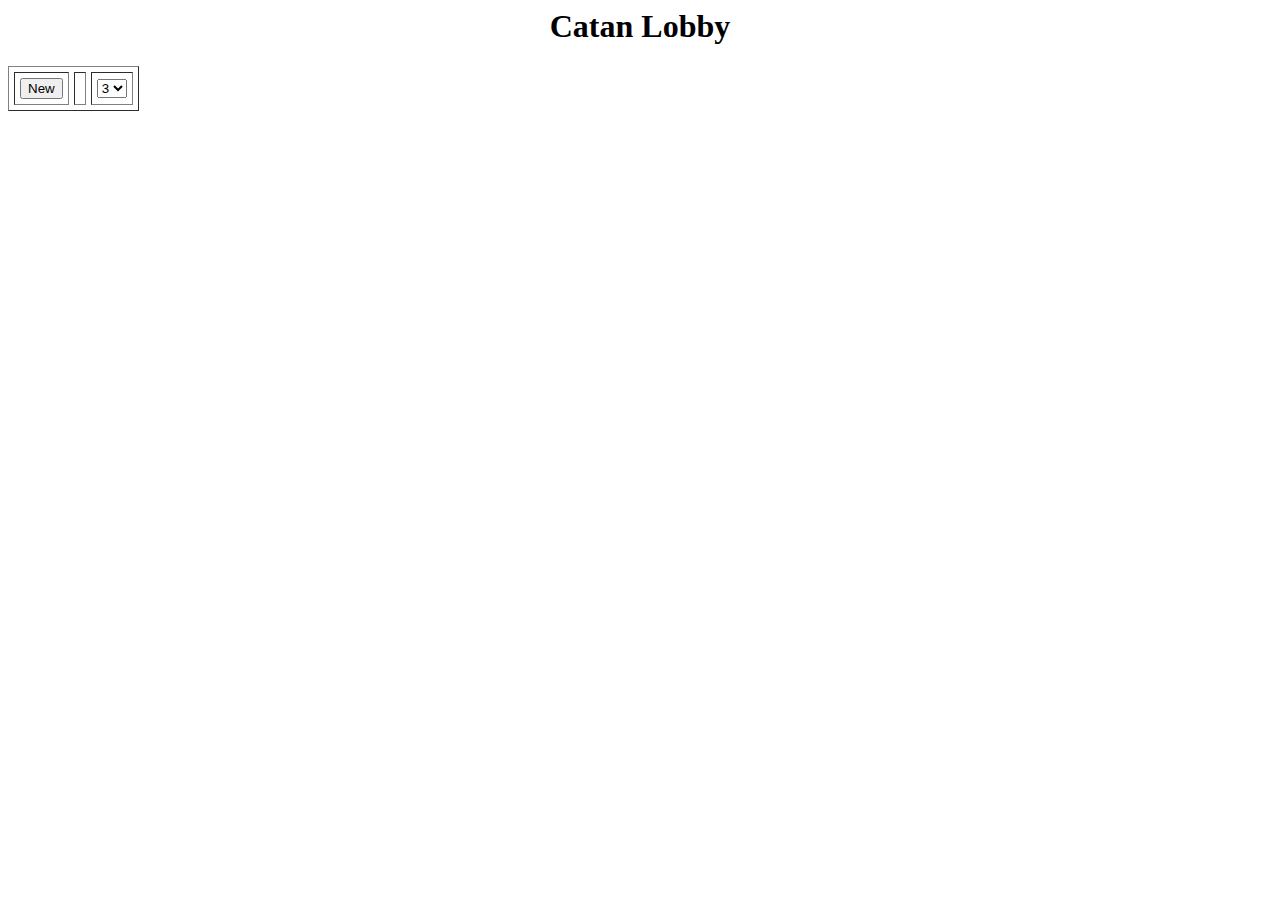
==== commit 75f8a1ec: "Add catan lobby" ====
--- a/docroot/catan/index.html
+++ b/docroot/catan/index.html
@@ -1,514 +1,100 @@
 <html>
+
+<head>
+
+<script src="jquery-1.11.3.min.js"></script>
+
+<style>
+
+h1
+{
+    color: black;
+    text-align: center;
+    font-family: "Calibri";
+    font-size: xx-large;
+}
+
+h2
+{
+    position: fixed;
+    top: 250px;
+    left: 50px;
+    color: red;
+    text-align: center;
+    font-family: "Calibri";
+    font-size: large;
+}
+
+</style>
+</head>
+
 <body>
 
-<meta http-equiv='cache-control' content='no-cache'>
-<meta http-equiv='expires' content='0'>
-<meta http-equiv='pragma' content='no-cache'>
+<h1>Catan Lobby</h1>
 
-<style>
-.my_canvas {
-    background: #eee; 
-    width: 700px; 
-    height: 700px; 
-    border: 1px #ccc solid;
-}
-</style>
+<table id="game_table" border="1" cellpadding="5" cellspacing="5">
+    <tr>
+        <td><input type="submit" id="new_button" value="New"></a></td>
+        <td></td>
+        <td>
+            <select id="player_select">
+                <option value="3">3</option>
+                <option value="4">4</option>
+            </select>
+        </td>
+    </tr>
+</table>
 
+<h2></h2>
 
-<canvas id="board" class="my_canvas" width='700px' height='700px'></canvas> 
+<script>
 
-<div hidden>
-    <img src="images/forest.jpg" id = "forest" alt="NO IMG" height="42" width="42">
-    <img src="images/wheat.jpg" id = "wheat" alt="NO IMG" height="42" width="42">
-    <img src="images/pasture.jpg" id = "pasture" alt="NO IMG" height="42" width="42">
-    <img src="images/ore.jpg" id = "ore" alt="NO IMG" height="42" width="42">
-    <img src="images/brick.jpg" id = "brick" alt="NO IMG" height="42" width="42">
-    <img src="images/desert.jpg" id = "desert" alt="NO IMG" height="42" width="42">
-</div>
+/* Fetch entries from mysql */
+var num_games = 0;
+$.post("http://lucx.info/catan/get_games.php", 
+function(response)
+{
+    /* Add column titles to table */
+    var table = document.getElementById("game_table");
+    var row = table.insertRow(0);
+    var cell1 = row.insertCell(0);
+    var cell2 = row.insertCell(1);
+    var cell3 = row.insertCell(2);
+    cell1.innerHTML = "<th><b>Game</b></th>";
+    cell2.innerHTML = "<th><b>Host</b></th>";
+    cell3.innerHTML = "<th><b>Players</b></th>";
 
-<script src = "utils.js"></script>
-<script src = "hextype.js"></script>
-<script src = "hex.js"></script>
-
-<script type="text/javascript">
-
-var canvas, context;
-
-// get a reference to the board, and the drawing context
-canvas  = document.getElementById('board');
-if ( canvas && canvas.getContext ) 
-{
-    context = canvas.getContext('2d');
-
-} 
-else 
-{
-    // unsupported browser?
-    alert("Couldn't get a reference to the HTML 5 canvas."
-      + "\nYour browser doesn't appear to support this page.");
-}
-
-
-function Road(v, r)
-{
-    this.v1 = [v[0], v[1]];
-    this.v2 = [v[2], v[3]];
-    this.x = (v[0]+v[2])/2;
-    this.y = (v[1]+v[3])/2;
-    this.r = r;
-    this.built = false;
-    this.owner = "none";
-    this.a = [];
-}
-
-Road.prototype.adjacent = function(road)
-{
-    if (
-        (feq(this.v1[0], road.v1[0]) && feq(this.v1[1], road.v1[1])) ||
-        (feq(this.v1[0], road.v2[0]) && feq(this.v1[1], road.v2[1])) ||
-        (feq(this.v2[0], road.v1[0]) && feq(this.v2[1], road.v1[1])) ||
-        (feq(this.v2[0], road.v2[0]) && feq(this.v2[1], road.v2[1]))
-    )
-        return true;
-    else
-        return false;
-}
-
-Road.prototype.add_adjacent = function(idx)
-{
-    this.a.push(idx);
-}
-
-Road.prototype.collision = function(x, y)
-{
-    dx = this.x - x;
-    dy = this.y - y;
-    dist = Math.sqrt((dx*dx) + (dy*dy));
-    if (dist > this.r/3)
-        return false;
-    else
-        return true;
-}
-
-Road.prototype.select = function()
-{
-    context.beginPath();
-    context.arc(this.x, this.y, this.r/3, 0, 2*Math.PI);
-    context.strokeStyle = '#FF0000';
-    context.stroke();
-}
-
-Road.prototype.deselect = function()
-{
-
-}
-
-Road.prototype.click = function()
-{
-    /* Draw road */
-    context.beginPath();
-    context.moveTo(this.v1[0], this.v1[1]);
-    context.lineTo(this.v2[0], this.v2[1]);
-    context.closePath();
-    context.strokeStyle = '#000000';
-    context.lineWidth = 5;
-    context.stroke();  // Now draw our path
-
-    /* Draw road */
-    context.beginPath();
-    context.moveTo(this.v1[0], this.v1[1]);
-    context.lineTo(this.v2[0], this.v2[1]);
-    context.closePath();
-    context.strokeStyle = '#0000FF';
-    context.lineWidth = 4;
-    context.stroke();  // Now draw our path
-    context.lineWidth = 1;
-
-    /* Redraw towns/cities that touch road */
-
-    /* Save the default canvas appearance */
-    default_state = canvas.toDataURL();
-}
-
-function Town(v, r)
-{
-    this.v = v;
-    this.x = v[0];
-    this.y = v[1];
-    this.r = r;
-    this.built = false;
-    this.owner = "none";
-    this.adj_roads = [];
-}
-
-Town.prototype.adj_road = function(road)
-{
-    if (
-        (feq(this.v[0], road.v1[0]) && feq(this.v[1], road.v1[1])) ||
-        (feq(this.v[0], road.v2[0]) && feq(this.v[1], road.v2[1]))
-    )
-        return true;
-    else
-        return false;
-}
-
-Town.prototype.add_adj_road = function(idx)
-{
-    this.adj_roads.push(idx);
-}
-
-Town.prototype.collision = function(x, y)
-{
-    dx = this.x - x;
-    dy = this.y - y;
-    dist = Math.sqrt((dx*dx) + (dy*dy));
-    if (dist > this.r/4)
-        return false;
-    else
-        return true;
-}
-
-Town.prototype.select = function()
-{
-    context.beginPath();
-    context.arc(this.x, this.y, this.r/4, 0, 2*Math.PI);
-    context.strokeStyle = '#0000FF';
-    context.stroke();
-}
-
-Town.prototype.click = function()
-{
-    /* Get vertices adjacent to town */
-    verts = [];
-    for (var i = 0; i < this.adj_roads.length; i++)
+    /* Parse response */
+    var result = $.parseJSON(response);
+    num_games = result.length+1;
+    for (var i = 0; i < result.length; i++)
     {
-        x = (roads[this.adj_roads[i]].x + this.x)/2;
-        y = (roads[this.adj_roads[i]].y + this.y)/2;
-        verts.push([x, y]);
-    }
-    
-    /* Draw settlement shape based on num available verts */
-    if (this.adj_roads.length == 2)
-        verts.push([this.x, this.y])
-
-    /* Draw triangle for town */
-    context.beginPath();
-    context.moveTo(verts[0][0], verts[0][1]);
-    for (var i = 1; i < verts.length; i++)
-    {
-        context.lineTo(verts[i][0], verts[i][1]);
-    }
-    context.closePath();
-    context.fillStyle = '#0000FF';
-    context.fill();  // Now draw our path
-
-    /* Draw outline for town */
-    context.beginPath();
-    context.moveTo(verts[0][0], verts[0][1]);
-    for (var i = 1; i < verts.length; i++)
-    {
-        context.lineTo(verts[i][0], verts[i][1]);
-    }
-    context.closePath();
-    context.strokeStyle = '#000000';
-    context.stroke();  // Now draw our path
-
-    /* Save the default canvas appearance */
-    default_state = canvas.toDataURL();
-}
-
-function shuffle(array) {
-  var currentIndex = array.length, temporaryValue, randomIndex;
-
-  // While there remain elements to shuffle...
-  while (0 !== currentIndex) {
-
-    // Pick a remaining element...
-    randomIndex = Math.floor(Math.random() * currentIndex);
-    currentIndex -= 1;
-
-    // And swap it with the current element.
-    temporaryValue = array[currentIndex];
-    array[currentIndex] = array[randomIndex];
-    array[randomIndex] = temporaryValue;
-  }
-
-  return array;
-}
-
-function roads_equal(a, b) 
-{
-    if (a === b) return true;
-    if (a == null || b == null) return false;
-    if (a.length != b.length) return false;
-
-    // If you don't care about the order of the elements inside
-    // the array, you should sort both arrays here.
-
-    c1 = true;
-    for (var i = 0; i < a.length; ++i) 
-        if (!feq(a[i], b[i])) c1 = false;
-    c2 = true;
-    var c = [b[2],b[3],b[0],b[1]];
-    for (var i = 0; i < a.length; ++i) 
-        if (!feq(a[i], c[i])) c2 = false;
-    return c1 || c2;
-}
-
-Array.prototype.unique_roads = function() 
-{
-    var a = this.concat();
-    for (var i = 0; i < a.length; ++i) 
-        for (var j = i+1; j < a.length; ++j) 
-            if (roads_equal(a[i], a[j]))
-                a.splice(j--, 1);
-
-    return a;
-};
-
-function verts_equal(a, b) 
-{
-    if (a === b) return true;
-    if (a == null || b == null) return false;
-    if (a.length != b.length) return false;
-
-    // If you don't care about the order of the elements inside
-    // the array, you should sort both arrays here.
-
-    for (var i = 0; i < a.length; ++i) 
-        if (!feq(a[i], b[i])) return false;
-    return true;
-}
-
-Array.prototype.unique_verts = function() 
-{
-    var a = this.concat();
-    for (var i = 0; i < a.length; ++i) 
-        for (var j = i+1; j < a.length; ++j) 
-            if (verts_equal(a[i], a[j]))
-                a.splice(j--, 1);
-
-    return a;
-};
-
-/* Global variables */
-hexes = [], roads = [], towns = [];
-default_state = 0;
-robber_hex = 0;
-
-function setup()
-{
-    x0 = 350;
-    y0 = 350;
-    r = 75;
-
-    a = r*0.5;
-    b = r*Math.sqrt(3)/2;
-
-    num_hexes = 19;
-
-    resources = ['wood', 'wood', 'wood', 'wood',
-                'wheat', 'wheat', 'wheat', 'wheat',
-                'pasture', 'pasture', 'pasture', 'pasture',
-                'ore', 'ore', 'ore',
-                'brick', 'brick', 'brick',
-                'desert'];
-
-    rolls = [2, 3, 3, 4, 4, 5, 5, 6, 6, 8, 8, 9, 9, 10, 10, 11, 11, 12];
-
-    /*
-    origins = [ 
-                [0, 0],
-                [0, 2*b], [1.5*r, b], [1.5*r, -b],        //First circle
-                [0, -2*b], [-1.5*r, -b], [-1.5*r, b],     //First circle
-                [0, 4*b], [3*r, 2*b], [3*r, -2*b],        //Second circle p1
-                [0, -4*b], [-3*r, -2*b], [-3*r, 2*b],     //Second circle p1
-                [3*r, 0], [1.5*r, 3*b], [1.5*r, -3*b],    //Second circle p2
-                [-3*r, 0], [-1.5*r, -3*b], [-1.5*r, 3*b]  //Second circle p2
-              ]
-    */
-    origins = [ 
-                [-2*b, -3*r], [0, -3*r], [2*b, -3*r],                    //First row
-                [-3*b, -1.5*r], [-b, -1.5*r], [b, -1.5*r], [3*b, -1.5*r],//Second Row
-                [-4*b, 0], [-2*b, 0], [0, 0], [2*b, 0], [4*b, 0],        //Third row
-                [-3*b, 1.5*r], [-b, 1.5*r], [b, 1.5*r], [3*b, 1.5*r],    //Fourth row
-                [-2*b, 3*r], [0, 3*r], [2*b, 3*r]                        //Last row
-              ]
-
-    /* Shuffle indeces */
-    resource_indices = [];
-    roll_indices = [];
-    for (var i = 0; i < num_hexes; i++)
-    {
-        resource_indices.push(i);
-        if (i == num_hexes-1) break; 
-        roll_indices.push(i);
-    }
-    shuffle(resource_indices);
-    shuffle(roll_indices);
-
-    roll_idx = 0;
-    for (var i = 0; i < num_hexes; i++)
-    {
-        /* Get random indices */
-        idx1 = resource_indices[i];
-        idx2 = roll_indices[roll_idx];
-
-        /* Create all needed hexes */
-        if (resources[idx1] == 'desert')
-            hexes.push(new Hex(x0+origins[i][0], y0+origins[i][1], r, 
-                new HexType('desert', 7)));
-        else    
-        {
-            hexes.push(new Hex(x0+origins[i][0], y0+origins[i][1], r, 
-                new HexType(resources[idx1], rolls[idx2])));
-            roll_idx += 1;
-        }
-    } 
-
-    /* Get all road vertices */
-    road_verts = [];
-    for (var i = 0; i < hexes.length; i++)
-        road_verts = road_verts.concat(hexes[i].roads); 
-    road_verts = road_verts.unique_roads();
-
-    /* Create road objects */
-    for (var i = 0; i < road_verts.length; i++)
-        roads.push(new Road(road_verts[i], r));
-
-    /* Determine road adjacency */
-    for (var i = 0; i < roads.length; i++)
-        for (var j = 0; j < roads.length; j++)
-            if (roads[i].adjacent(roads[j]) && i !== j)
-                roads[i].add_adjacent(j);
-
-    /* Get all vertices (for settlements/cities) */
-    town_verts = [];
-    for (var i = 0; i < hexes.length; i++)
-        town_verts = town_verts.concat(hexes[i].verts);  
-    town_verts = town_verts.unique_verts();
-
-    /* Create town objects */
-    for (var i = 0; i < town_verts.length; i++)
-        towns.push(new Town(town_verts[i], r));
-
-    /* Determine town->road adjacency */
-    for (var i = 0; i < towns.length; i++)
-        for (var j = 0; j < roads.length; j++)
-            if (towns[i].adj_road(roads[j]))
-                towns[i].add_adj_road(j);
-
-    t = [0,0,0,0,0,0,0,0];
-    for (var i = 0; i < towns.length; i++)
-    {
-        idx = towns[i].adj_roads.length;
-        t[idx] += 1;
-    }
-    console.log(t);
-
-    /* Draw water for background */
-    context.fillStyle = '#ADD8E6';
-    context.rect(0, 0, 700, 700);
-    context.fill();
-
-    /* Draw all hexes */
-    for (var i = 0; i < hexes.length; i++)
-        hexes[i].draw();
-
-    /* Save the default canvas appearance */
-    default_state = canvas.toDataURL();
-}
-
-addEvent(canvas, 'mousemove', function(e) 
-{
-    var posx = 0;
-    var posy = 0;
-    if (!e) var e = window.event;
-    if (e.pageX || e.pageY)     {
-        posx = e.pageX;
-        posy = e.pageY;
-    }
-    else if (e.clientX || e.clientY)    {
-        posx = e.clientX + document.body.scrollLeft
-            + document.documentElement.scrollLeft;
-        posy = e.clientY + document.body.scrollTop
-            + document.documentElement.scrollTop;
-    }
-
-    /* Check posx and posy against hexes using concentric circles */
-    state_image = new Image();
-    state_image.src = default_state;
-    context.drawImage(state_image, 0, 0);
-    for (var i = 0; i < hexes.length; i++)
-    {
-        if (hexes[i].collision(posx, posy))
-            hexes[i].select(context);
-    }
-
-    /* Check posx and posy against roads using concentric circles */
-    for (var i = 0; i < roads.length; i++)
-    {
-        if (roads[i].collision(posx, posy))
-            roads[i].select();
-    }
-
-    /* Check posx and posy against towns using concentric circles */
-    for (var i = 0; i < towns.length; i++)
-    {
-        if (towns[i].collision(posx, posy))
-            towns[i].select();
+        var row = table.insertRow(1);
+        var cell1 = row.insertCell(0);
+        var cell2 = row.insertCell(1);
+        var cell3 = row.insertCell(2);
+        cell1.innerHTML = "<td><a href='game.html' >"+result[i][0]+"</a></td>";
+        cell2.innerHTML = "<td>"+result[i][1]+"</td>";
+        cell3.innerHTML = "<td>"+result[i][2]+"</td>";
     }
 });
 
-addEvent(canvas, 'click', function(e) 
+/* Jquery button to add new game*/ 
+$('#new_button').click(function()
 {
-    var posx = 0;
-    var posy = 0;
-    if (!e) var e = window.event;
-    if (e.pageX || e.pageY)     {
-        posx = e.pageX;
-        posy = e.pageY;
-    }
-    else if (e.clientX || e.clientY)    {
-        posx = e.clientX + document.body.scrollLeft
-            + document.documentElement.scrollLeft;
-        posy = e.clientY + document.body.scrollTop
-            + document.documentElement.scrollTop;
-    }
-
-    /* Check posx and posy against hexes using concentric circles */
-    state_image = new Image();
-    state_image.src = default_state;
-    context.drawImage(state_image, 0, 0);
-    for (var i = 0; i < hexes.length; i++)
+    var players = document.getElementById("player_select").value;
+    $.post("http://lucx.info/catan/create_game.php", 
+    {game: "Game "+num_games, players: players},
+    function(response)
     {
-        if (hexes[i].collision(posx, posy) && robber_hex !== i)
-        {
-            hexes[robber_hex].draw_roll(context);
-            hexes[robber_hex].robber = false;
-            default_state = hexes[i].click(canvas, context);
-            robber_hex = i;
-        }
-    }
-
-    /* Check posx and posy against roads using concentric circles */
-    for (var i = 0; i < roads.length; i++)
-    {
-        if (roads[i].collision(posx, posy))
-            roads[i].click();
-    }
-
-    /* Check posx and posy against towns using concentric circles */
-    for (var i = 0; i < towns.length; i++)
-    {
-        if (towns[i].collision(posx, posy))
-            towns[i].click();
-    }
+        $("h2").html(response);
+    });
+    location.reload();
 });
 
-setup();
-
-</script> 
+</script>
 
 </body>
-</html>
+
+<html>
+
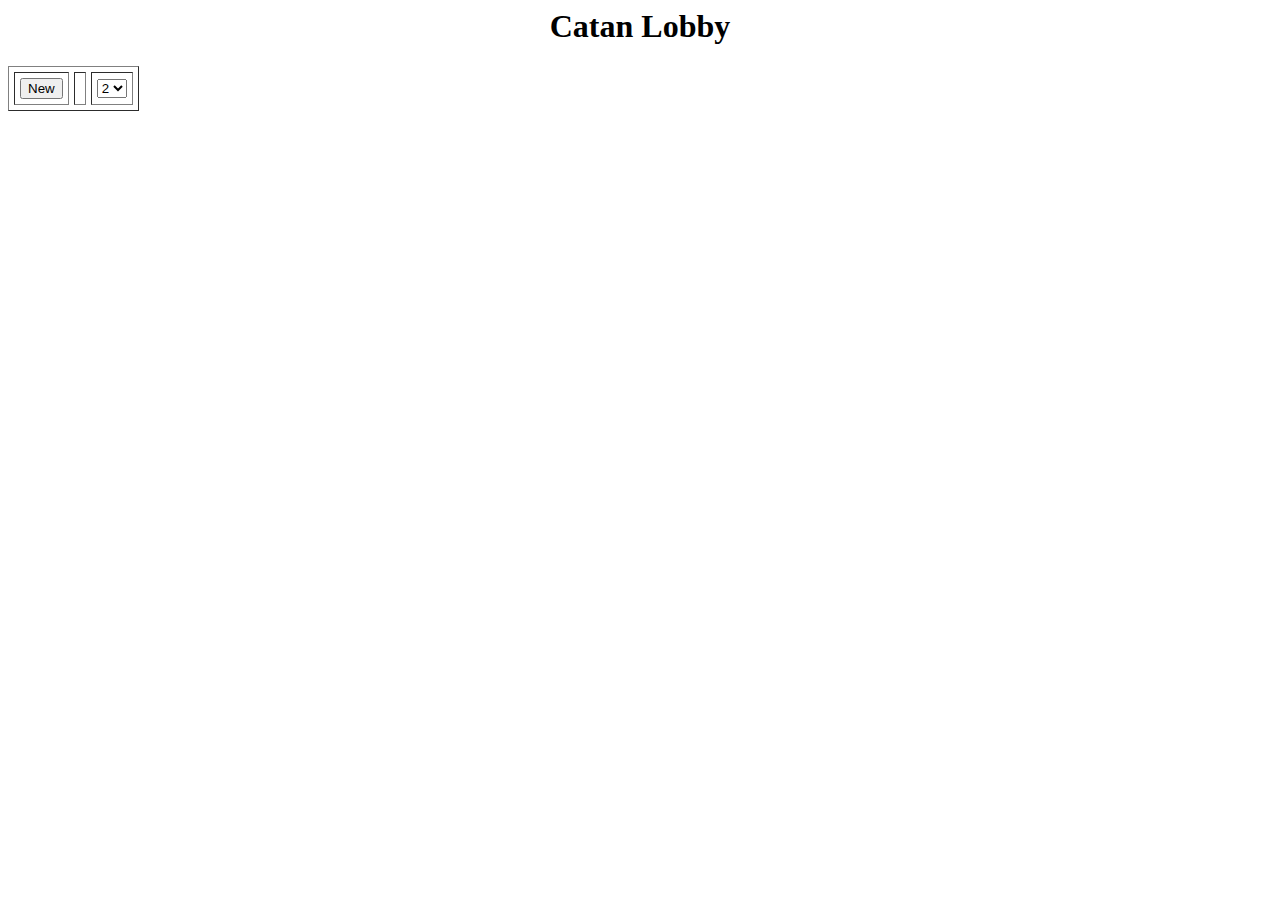
==== commit 0718e667: "Finish framework for catan lobby pages" ====
--- a/docroot/catan/index.html
+++ b/docroot/catan/index.html
@@ -38,6 +38,7 @@
         <td></td>
         <td>
             <select id="player_select">
+                <option value="2">2</option>
                 <option value="3">3</option>
                 <option value="4">4</option>
             </select>
@@ -48,6 +49,14 @@
 <h2></h2>
 
 <script>
+
+/* Refresh page every second */
+function refresh()
+{
+    location.reload();
+}
+
+//setInterval(refresh, 1000);
 
 /* Fetch entries from mysql */
 var num_games = 0;
@@ -73,7 +82,7 @@
         var cell1 = row.insertCell(0);
         var cell2 = row.insertCell(1);
         var cell3 = row.insertCell(2);
-        cell1.innerHTML = "<td><a href='game.html' >"+result[i][0]+"</a></td>";
+        cell1.innerHTML = "<td><a href='javascript:void(0);' onclick='join_game(\""+result[i][0]+"\");'>"+result[i][0]+"</a></td>";
         cell2.innerHTML = "<td>"+result[i][1]+"</td>";
         cell3.innerHTML = "<td>"+result[i][2]+"</td>";
     }
@@ -84,7 +93,7 @@
 {
     var players = document.getElementById("player_select").value;
     $.post("http://lucx.info/catan/create_game.php", 
-    {game: "Game "+num_games, players: players},
+    {game: "Game"+num_games, players: players},
     function(response)
     {
         $("h2").html(response);
@@ -92,6 +101,18 @@
     location.reload();
 });
 
+/* Javascript function to join game */
+function join_game(game)
+{
+    $.post("http://lucx.info/catan/join_game.php", {game: game}, function(response)
+    {
+        if (response == 0 || response == 1)
+            window.location.href = "http://lucx.info/catan/setup.html";
+        else
+            $("h2").html(response);
+    });
+}
+
 </script>
 
 </body>
